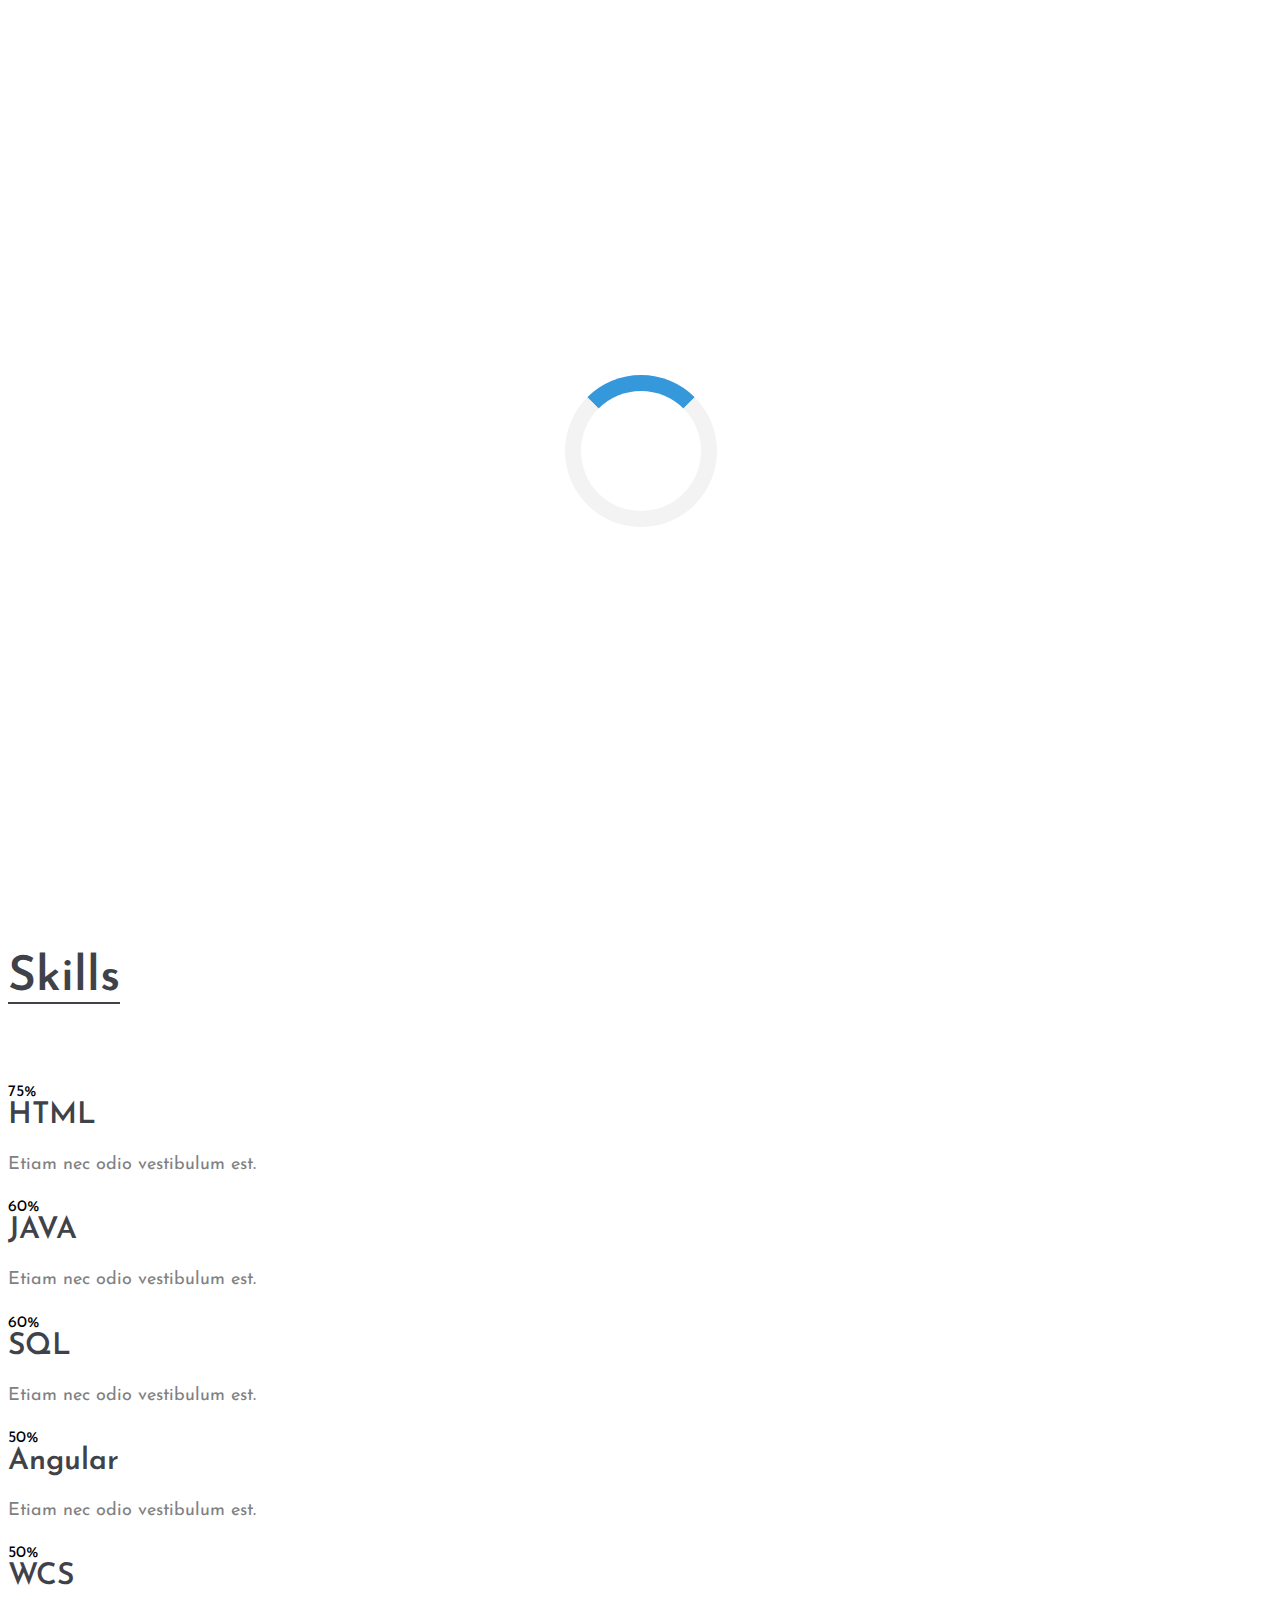
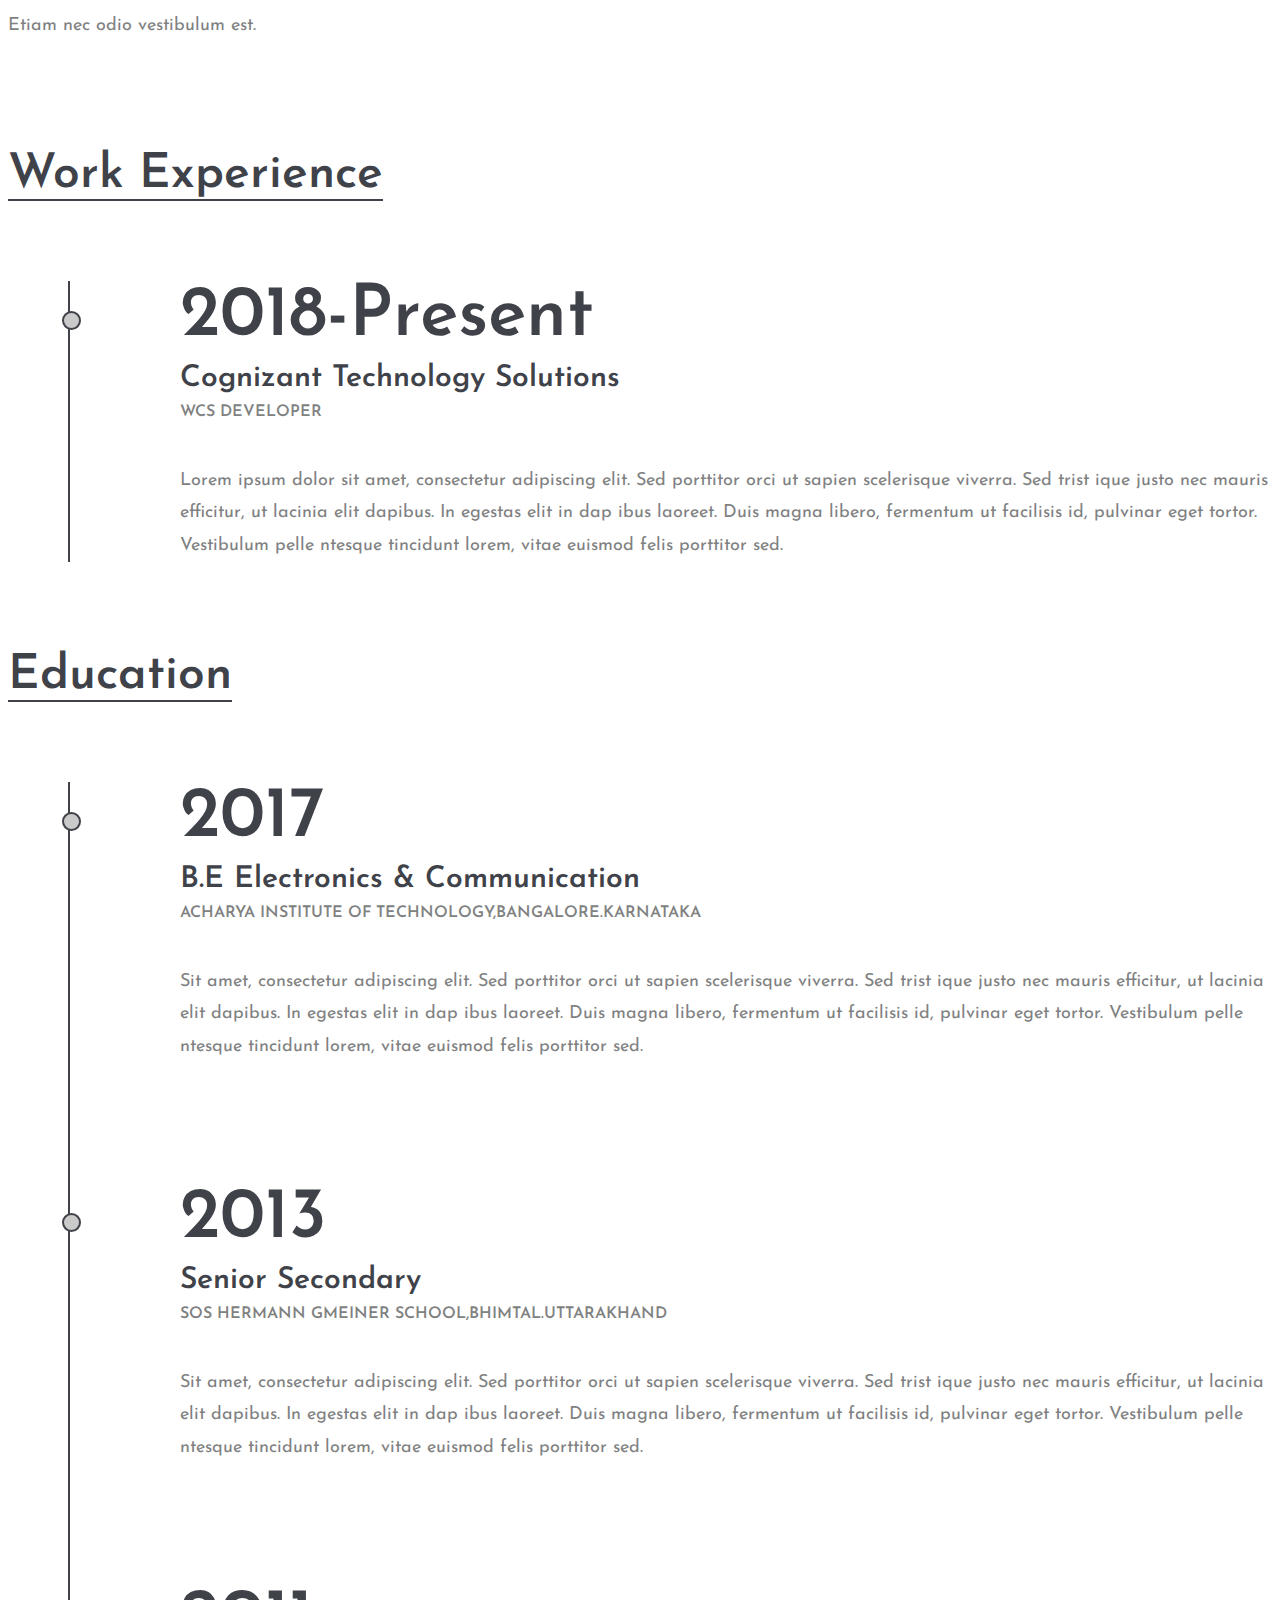
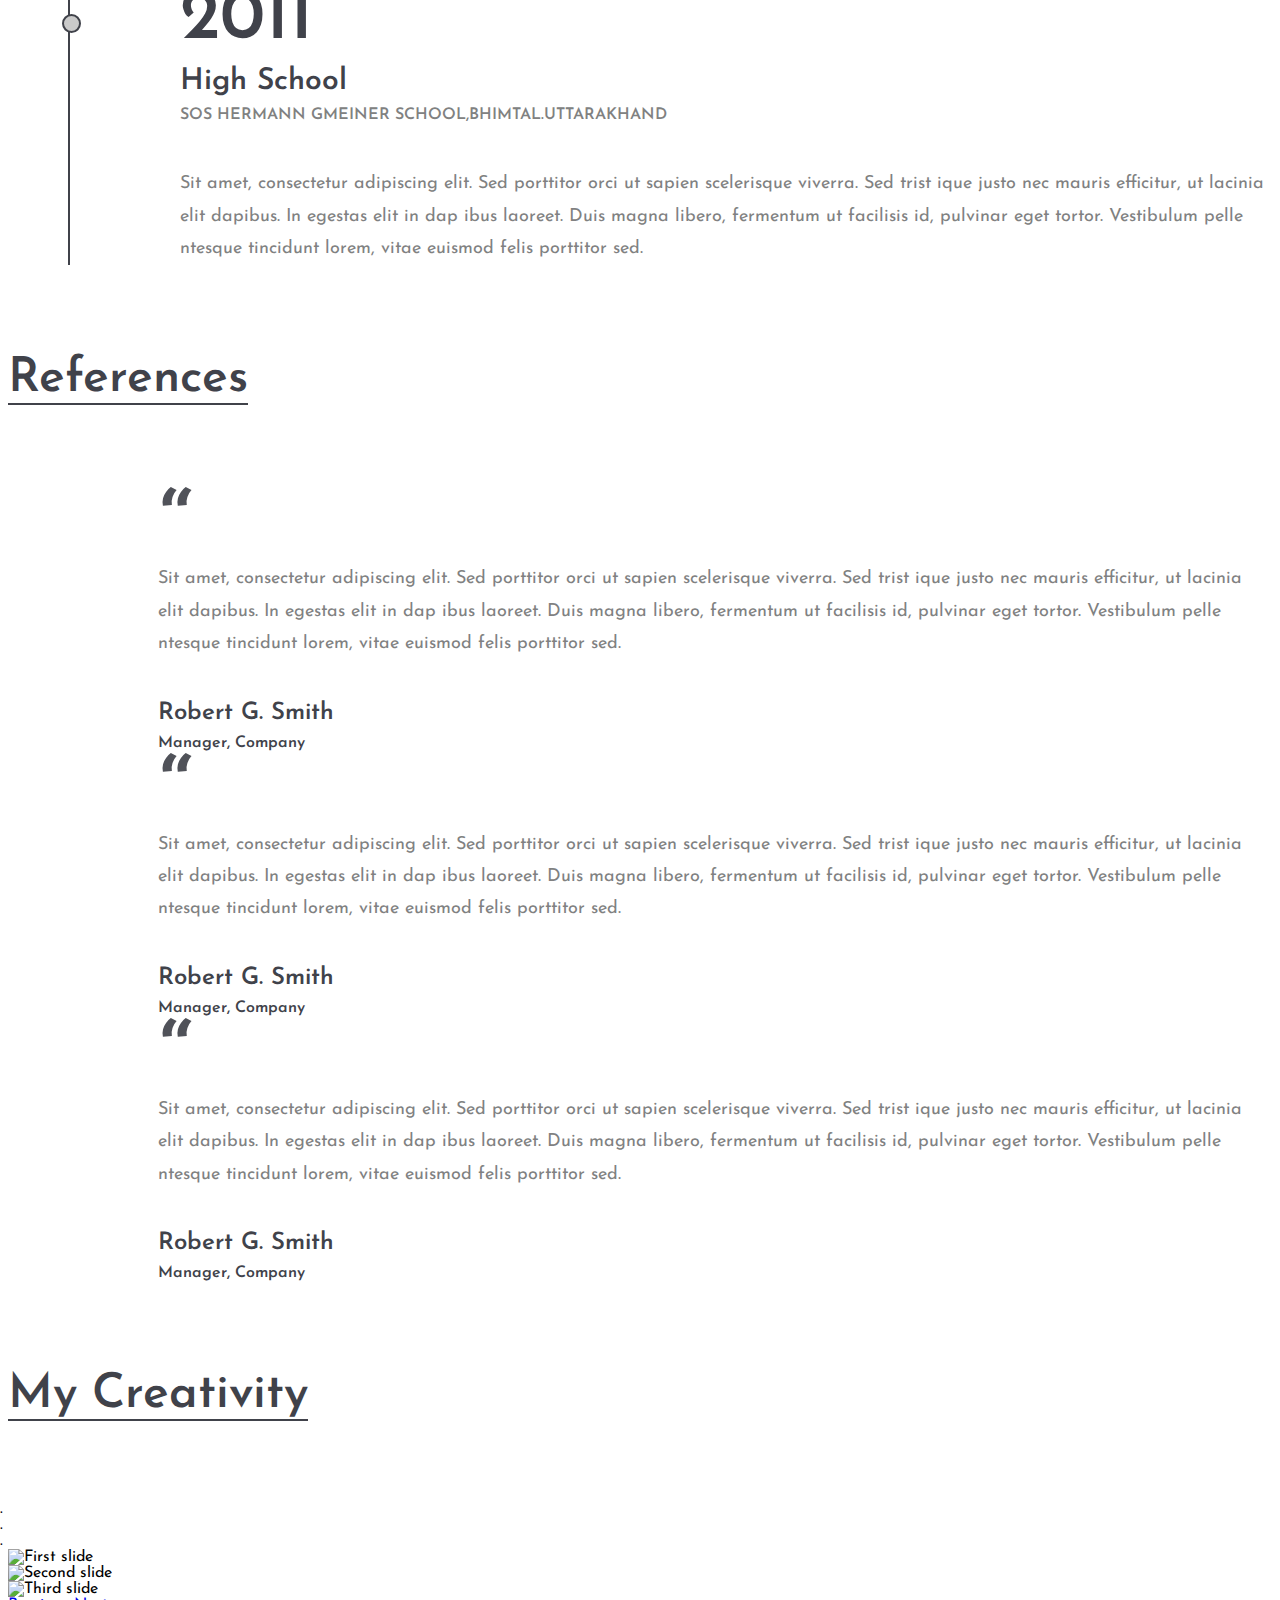
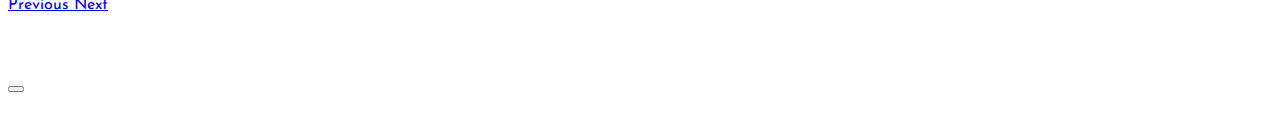
==== home2.html @ 0af69ba0 "first commit" ====
<!DOCTYPE html>
<html lang="en">
<head>
	<title>Resume</title>
	<meta charset="UTF-8">
	
	<!-- Favicon -->   
	<link href="favicon.ico" rel="shortcut icon"/>

	<!-- Google Fonts -->
	<link href="https://fonts.googleapis.com/css?family=Josefin+Sans:400,400i,600,600i,700" rel="stylesheet">

	<!-- Stylesheets -->
	<link rel="stylesheet" href="css/bootstrap.min.css"/>
	<link rel="stylesheet" href="css/font-awesome.min.css"/>
	<link rel="stylesheet" href="css/flaticon.css"/>
	<link rel="stylesheet" href="css/owl.carousel.css"/>
	<link rel="stylesheet" href="css/magnific-popup.css"/>
	<link rel="stylesheet" href="css/style.css"/>
		
	<script>
		$("nav").find("a").click(function(e) {
		e.preventDefault();
		var section = $(this).attr("href");
		$("html, body").animate({
			scrollTop: $(section).offset().top
		});
	});
	</script>
</head>

<body>

	<div id="preloder">
		<div class="loader"></div>
	</div>

		<header class="header-section">
			<div class="container-fluid">
				<div class="row">
					<div class="col-md-4">
						<nav class="navbar navbar-expand-md navbar-dark fixed-top bg-dark">						
								  <button class="navbar-toggler" type="button" data-toggle="collapse" data-target="#navbarCollapse" aria-controls="navbarCollapse" aria-expanded="false" aria-label="Toggle navigation">
									<span class="navbar-toggler-icon"></span>
								  </button>
								  <div class="collapse navbar-collapse" id="navbarCollapse">
									<ul class="navbar-nav mr-auto">
									  <li class="nav-item active">
										<a class="nav-link" href="#about">
											<img src="img/favicon.ico" alt="NJ">								
									</a>
									  </li>
									  <li class="nav-item">
										<a class="nav-link" href="#skills">Skills</a>
									  </li>
									  <li class="nav-item">
										<a class="nav-link" href="#experience">Work Experience</a>
									  </li>
									  <li class="nav-item">
										<a class="nav-link" href="#edu">Education</a>
									  </li>
									  <li class="nav-item">
										<a class="nav-link" href="#hob">Hobby</a>
									  </li>
									</ul>
									<div class="col-md-8 text-md-right header-buttons">
									  <h4><a href="resume/Naman_Resume.pdf" download="Resume target=_blank" ><i class="fa fa-cloud-download" aria-hidden="true"></i> Download CV</a></h4>
									</div>
								  </div>
								</nav>		
				     	</div>
				</div>
			</div>
		</header>
		<!-- Header section end -->

		<!-- Hero section start -->
		<section class="hero-section spad" id="about">
			<div class="container-fluid">
				<div class="row">
					<div class="col-xl-10 offset-xl-1">
						<div class="row">
							<div class="col-lg-6">
								<div class="hero-text">
									<h2>Naman Joshi</h2>
									<p>I’m a digital designer in love with photography, painting and discovering new worlds and cultures.</p>
								</div>
								<div class="hero-info">
									<h2><i class="fa fa-user-circle-o" aria-hidden="true"></i> General Info</h2>
									<ul>
										<li><span><i class="fa fa-birthday-cake" aria-hidden="true"></i></span>Oct 08,1995</li>
										<li><span><i class="fa fa-address-card-o" aria-hidden="true"></i></span>Dileep PG,Bangalore</li>
										<li><span><i class="fa fa-envelope-o" aria-hidden="true"></i></span>namyjoshi08@gmail.com</li>
										<li><span><i class="fa fa-phone" aria-hidden="true"></i> / <i class="fa fa-whatsapp" aria-hidden="true"></i></i></span>+91-7406571317</li>
									</ul>
								</div>
							</div>
							<div class="col-lg-6 text-md-center">
									<img src="img/hero-2.jpg" alt="	naman" class="rounded-circle mx-auto d-block landscape"  >
							</div>
						</div>
					</div>
				</div>
			</div>
		</section>
		<!-- Hero section end -->
		<section class="extra-section spad pb-0" id="skills">
			<div class="container-fluid">
				<div class="row">
					<div class="col-xl-8 offset-xl-2">
						<div class="section-title">
							<h2><i class="fa fa-cogs" aria-hidden="true"></i> Skills</h2>
						</div>
						<div class="row">
							<div class="col-lg-12 col-md-6 pt-10">
								<div class="progress">
									  <div class="progress-bar bg-danger progress-bar-striped progress-bar-animated" role="progressbar" aria-valuenow="75" aria-valuemin="0" aria-valuemax="100" style="width: 75%">75%</div>
									</div>
											<div class="prog-title">
												<h3>HTML</h3>
												<p>Etiam nec odio vestibulum est.</p>
											</div>			
										</div>
												</div>
								<div class="progress">
									  <div class="progress-bar bg-warning progress-bar-striped progress-bar-animated" role="progressbar" aria-valuenow="75" aria-valuemin="0" aria-valuemax="100" style="width: 60%">60%</div>
									</div>
											<div class="prog-title">
												<h3>JAVA</h3>
												<p>Etiam nec odio vestibulum est.</p>
												
											</div>	
								<div class="progress">
									  <div class="progress-bar progress-bar-striped progress-bar-animated" role="progressbar" aria-valuenow="75" aria-valuemin="0" aria-valuemax="100" style="width: 60%">60%</div>
									</div>
											<div class="prog-title">
												<h3>SQL</h3>
												<p>Etiam nec odio vestibulum est.</p>
											</div>
								<div class="progress">
									  <div class="progress-bar bg-success progress-bar-striped progress-bar-animated" role="progressbar" aria-valuenow="75" aria-valuemin="0" aria-valuemax="100" style="width: 50%">50%</div>
									</div>
											<div class="prog-title">
												<h3>Angular</h3>
												<p>Etiam nec odio vestibulum est.</p>
											</div>	
							<div class="progress">
									  <div class="progress-bar progress-bar-striped progress-bar-animated" role="progressbar" aria-valuenow="75" aria-valuemin="0" aria-valuemax="100" style="width: 50%">50%</div>
									</div>
											<div class="prog-title">
												<h3>WCS</h3>
												<p>Etiam nec odio vestibulum est.</p>
											</div>	
										</div>
									</div>
								</div>
					</div>
				</div>
			</div>
		</section>

		<!-- Resume section start -->
		<section class="resume-section spad" id="experience">
			<div class="container-fluid">
				<div class="row">
					<div class="col-xl-7 offset-xl-2">
						<div class="section-title">
							<h2><i class="fa fa-briefcase" aria-hidden="true"> </i> Work Experience</h2>
						</div>
						<ul class="resume-list">
							<li>
								<h2>2018-Present</h2>
								<h3>Cognizant Technology Solutions</h3>
								<h4>WCS Developer</h4>
								<p>Lorem ipsum dolor sit amet, consectetur adipiscing elit. Sed porttitor orci ut sapien scelerisque viverra. Sed trist ique justo nec mauris efficitur, ut lacinia elit dapibus. In egestas elit in dap ibus laoreet. Duis magna libero, fermentum ut facilisis id, pulvinar eget tortor. Vestibulum pelle ntesque tincidunt lorem, vitae euismod felis porttitor sed. </p>
							</li>
						</ul>
					</div>
				</div>
			</div>
		</section>
		<!-- Resume section end -->
		
		<section class="resume-section spad" id="edu">
			<div class="container-fluid">
				<div class="row">
					<div class="col-xl-7 offset-xl-2">
						<div class="section-title">
						
							<h2><i class="fa fa-graduation-cap" aria-hidden="true"> </i> Education</h2>
						</div>
						<ul class="resume-list">
							<li>
								<h2>2017</h2>
								<h3>B.E Electronics & Communication </h3>
								<h4>Acharya Institute of Technology,Bangalore.Karnataka</h4>
								<p>Sit amet, consectetur adipiscing elit. Sed porttitor orci ut sapien scelerisque viverra. Sed trist ique justo nec mauris efficitur, ut lacinia elit dapibus. In egestas elit in dap ibus laoreet. Duis magna libero, fermentum ut facilisis id, pulvinar eget tortor. Vestibulum pelle ntesque tincidunt lorem, vitae euismod felis porttitor sed. </p>
							</li>
							<li>
								<h2>2013</h2>
								<h3>Senior Secondary</h3>
								<h4>SOS Hermann Gmeiner School,Bhimtal.Uttarakhand</h4>
								<p>Sit amet, consectetur adipiscing elit. Sed porttitor orci ut sapien scelerisque viverra. Sed trist ique justo nec mauris efficitur, ut lacinia elit dapibus. In egestas elit in dap ibus laoreet. Duis magna libero, fermentum ut facilisis id, pulvinar eget tortor. Vestibulum pelle ntesque tincidunt lorem, vitae euismod felis porttitor sed. </p>
							</li>
							<li>
								<h2>2011</h2>
								<h3>High School</h3>
								<h4>SOS Hermann Gmeiner School,Bhimtal.Uttarakhand</h4>
								<p>Sit amet, consectetur adipiscing elit. Sed porttitor orci ut sapien scelerisque viverra. Sed trist ique justo nec mauris efficitur, ut lacinia elit dapibus. In egestas elit in dap ibus laoreet. Duis magna libero, fermentum ut facilisis id, pulvinar eget tortor. Vestibulum pelle ntesque tincidunt lorem, vitae euismod felis porttitor sed. </p>
							</li>
						</ul>
					</div>
				</div>
			</div>
		</section>
		<!-- Resume section end -->
	
	<!-- Review section start -->
		<section class="review-section spad pb-0">
			<div class="container-fluid">
				<div class="row">
					<div class="col-xl-7 offset-xl-2">
						<div class="section-title">
							<h2><i class="fa fa-users" aria-hidden="true"> </i> References</h2>
						</div>
						<div class="review-slider owl-carousel">
							<div class="single-review">
								<div class="qut">“</div>
								<p>Sit amet, consectetur adipiscing elit. Sed porttitor orci ut sapien scelerisque viverra. Sed trist ique justo nec mauris efficitur, ut lacinia elit dapibus. In egestas elit in dap ibus laoreet. Duis magna libero, fermentum ut facilisis id, pulvinar eget tortor. Vestibulum pelle ntesque tincidunt lorem, vitae euismod felis porttitor sed. </p>
								<h3>Robert G. Smith</h3>
								<h4>Manager, Company</h4>
							</div>
							<div class="single-review">
								<div class="qut">“</div>
								<p>Sit amet, consectetur adipiscing elit. Sed porttitor orci ut sapien scelerisque viverra. Sed trist ique justo nec mauris efficitur, ut lacinia elit dapibus. In egestas elit in dap ibus laoreet. Duis magna libero, fermentum ut facilisis id, pulvinar eget tortor. Vestibulum pelle ntesque tincidunt lorem, vitae euismod felis porttitor sed. </p>
								<h3>Robert G. Smith</h3>
								<h4>Manager, Company</h4>
							</div>
							<div class="single-review">
								<div class="qut">“</div>
								<p>Sit amet, consectetur adipiscing elit. Sed porttitor orci ut sapien scelerisque viverra. Sed trist ique justo nec mauris efficitur, ut lacinia elit dapibus. In egestas elit in dap ibus laoreet. Duis magna libero, fermentum ut facilisis id, pulvinar eget tortor. Vestibulum pelle ntesque tincidunt lorem, vitae euismod felis porttitor sed. </p>
								<h3>Robert G. Smith</h3>
								<h4>Manager, Company</h4>
							</div>
						</div>
					</div>
				</div>
			</div>
		</section>
		
		<section class="review-section spad pb-0" id="hob">
			<div class="container-fluid">
					<div class="col-xl-7 offset-xl-2">
						<div class="section-title">
							<h2><i class="fa fa-camera-retro" aria-hidden="true"></i> My Creativity</h2>
						<div class="shift">
						<!--Carousel Wrapper-->
						<div id="carousel-example-1z" class="carousel slide carousel-fade" data-ride="carousel">
						  <!--Indicators-->
						  <ol class="carousel-indicators">
							<li data-target="#carousel-example-1z" data-slide-to="0" class="active"></li>
							<li data-target="#carousel-example-1z" data-slide-to="1"></li>
							<li data-target="#carousel-example-1z" data-slide-to="2"></li>
						  </ol>
						  <!--/.Indicators-->
						  <!--Slides-->
						  <div class="carousel-inner" role="listbox">
							<!--First slide-->
							<div class="carousel-item active">
							  <img class="d-block w-100" src="https://scontent.cdninstagram.com/vp/bb5f4814442b3cc3f32ac1b3a2109091/5CD48349/t51.2885-15/sh0.08/e35/s640x640/33995786_160004111523011_1497458983613497344_n.jpg?_nc_ht=scontent.cdninstagram.com" alt="First slide">
							</div>
							<!--/First slide-->
							<!--Second slide-->
							<div class="carousel-item">
							  <img class="d-block w-100" src="https://scontent.cdninstagram.com/vp/6cf1d5f5374db5fafeb989bc53c27bec/5CC6512D/t51.2885-15/sh0.08/e35/s640x640/40517468_1813909731996158_8773725462681855906_n.jpg?_nc_ht=scontent.cdninstagram.com" alt="Second slide">
							</div>
							<!--/Second slide-->
							<!--Third slide-->
							<div class="carousel-item">
							  <img class="d-block w-100" src="https://scontent.cdninstagram.com/vp/3867849893f24dcfbc37b0fbf5090b9d/5CCE8FEA/t51.2885-15/sh0.08/e35/s640x640/44822353_2164734000476685_4766241339445222028_n.jpg?_nc_ht=scontent.cdninstagram.com" alt="Third slide">
							</div>
							<!--/Third slide-->
						  </div>
						  <!--/.Slides-->
						  <!--Controls-->
						  <a class="carousel-control-prev" href="#carousel-example-1z" role="button" data-slide="prev">
							<span class="carousel-control-prev-icon" aria-hidden="true"></span>
							<span class="sr-only">Previous</span>
						  </a>
						  <a class="carousel-control-next" href="#carousel-example-1z" role="button" data-slide="next">
							<span class="carousel-control-next-icon" aria-hidden="true"></span>
							<span class="sr-only">Next</span>
						  </a>
						  <!--/.Controls-->
						</div>
						<!--/.Carousel Wrapper-->
				</div>
				</div>
				</div>
			</div>
		</section>
		
		
		
		<br><br><br>
	

	<footer>
		<nav class="navbar navbar-expand-lg navbar-dark bg-dark">
			<div class="navbar-collapse collapse w-100 dual-collapse2 order-1 order-md-0">
				<ul class="navbar-nav ml-auto text-center">
					<li class="nav-item active">
							<a class="nav-link" href="https://www.linkedin.com/in/namanjoshi/" target="_blank"><i class="fa fa-linkedin fa-2x " style="color:#125688"></i></a>
					</li>
				</ul>
			</div>
			<div class="mx-auto my-2 order-0 order-md-1 position-relative">
				<button class="navbar-toggler" type="button" data-toggle="collapse" data-target=".dual-collapse2">
					<span class="navbar-toggler-icon"></span>
				</button>
			</div>
			<div class="navbar-collapse collapse w-100 dual-collapse2 order-2 order-md-2">
				<ul class="navbar-nav mr-auto text-center">
					   <li class="nav-item active">
								<a class="nav-link" href="https://www.instagram.com/its_namanjoshi/" target="_blank"><i class="fa fa-instagram fa-2x" style="color:#fb3958"></i></a>
						</li>
						 <li class="nav-item">
								<a class="nav-link" href="https://www.facebook.com/angelspridee" target="_blank"><i class="fa fa-facebook fa-2x" style="color:#3b5998"></i></a>
					   </li>
				</ul>
			</div>
		</nav>
	</footer>

		 <!--====== Javascripts & Jquery ======-->
	<script src="js/jquery-2.1.4.min.js"></script>
	<script src="js/bootstrap.min.js"></script>
	<script src="js/owl.carousel.min.js"></script>
	<script src="js/magnific-popup.min.js"></script>
	<script src="js/circle-progress.min.js"></script>
	<script src="js/main.js"></script>
</body>
</html>
---- css/style.css ----
/* =================================
------------------------------------
  Civic - CV Resume
  Version: 1.0
 ------------------------------------ 
 ====================================*/

/*----------------------------------------*/
/* Template default CSS
/*----------------------------------------*/
html,
body {
	height: 100%;
	font-family: 'Josefin Sans', sans-serif;
}

h1,
h2,
h3,
h4,
h5,
h6 {
	color: #40424a;
	margin: 0;
	font-weight: 600;
	font-family: 'Josefin Sans', sans-serif;
}

h2 {
	font-size: 48px;
}

h3 {
	font-size: 30px;
}

p {
	font-size: 18px;
	color: #808181;
	line-height: 1.8;
}

img {
	max-width: 100%;
}

input:focus,
select:focus,
button:focus,
textarea:focus {
	outline: none;
}

a:hover,
a:focus {
	text-decoration: none;
	outline: none;
}

ul,
ol {
	padding: 0;
	margin: 0;
}

/*---------------------
	Helper CSS
-----------------------*/
.spad {
	padding-top: 90px;
	
}

.section-title h2 {
	display: inline-block;
	position: relative;
	margin-bottom: 80px;
	padding-bottom: 2px;
	line-height: normal;
}

.section-title h2:after {
	position: absolute;
	content: '';
	width: 100%;
	height: 2px;
	left: 0;
	bottom: 0;
	background: #40424a;
}

.set-bg {
	background-repeat: no-repeat;
	background-size: cover;
}

/*------------------------
  Common Elements
--------------------------*/

/* Preloder */
#preloder {
	position: fixed;
	width: 100%;
	height: 100%;
	top: 0;
	left: 0;
	z-index: 999999;
	background: #fff;
}

.loader { 
  position: absolute;
  left: 50%;
  top: 50%;
  z-index: 1;
  width: 150px;
  height: 150px;
  margin: -75px 0 0 -75px;
  border: 16px solid #f3f3f3;
  border-radius: 50%;
  border-top: 16px solid #3498db;
  width: 120px;
  height: 120px;
  -webkit-animation: spin 2s linear infinite;
  animation: spin 2s linear infinite;
}

@-webkit-keyframes spin {
  0% { -webkit-transform: rotate(0deg); }
  100% { -webkit-transform: rotate(360deg); }
}

/* Site Buttons */
.site-btn {
	display: inline-block;
	text-transform: uppercase;
	font-size: 12px;
	min-width: 213px;
	min-height: 20px;
	text-align: center;
	padding: 20px 10px 15px;
	position: relative;
	background-color: #fff;
	margin-right: 10px;
	border: 2px solid #40424a;
	color: #40424a;
	font-weight: 700;
	
}

.site-btn:hover {
	color: #40424a;
}

.circle-progress {
	text-align: center;
	padding-top: 30px;
	display: inline-block;
}

.circle-progress .prog-circle {
	margin-bottom: -155px;
}

.circle-progress canvas {
	-webkit-transform: rotate(90deg);
	-ms-transform: rotate(90deg);
	transform: rotate(90deg);
}

.circle-progress .progress-info {
	background: #f2f7f8;
	width: 127px;
	height: 127px;
	border-radius: 150px;
	margin: 0 auto;
	padding-top: 45px;
}

.circle-progress .progress-info h2 {
	font-size: 36px;
	color: #40424a !important;
}

.circle-progress .prog-title {
	text-align: center;
	margin-top: 70px;
}

.circle-progress .prog-title h3 {
	font-size: 16px;
	text-transform: uppercase;
}

.circle-progress .prog-title p {
	font-size: 15px;
	color: #808181 !important;
}

/* Image Popup */
.img-popup-warp .mfp-content,
.img-popup-warp.mfp-ready.mfp-removing .mfp-content {
	opacity: 0;
	-webkit-transform: scale(0.8);
	-ms-transform: scale(0.8);
	transform: scale(0.8);
	-webkit-transition: all 0.4s;
	-o-transition: all 0.4s;
	transition: all 0.4s;
}

.img-popup-warp.mfp-ready .mfp-content {
	opacity: 1;
	-webkit-transform: scale(1);
	-ms-transform: scale(1);
	transform: scale(1);
}

/* Fact box */
.fact-box {
	height: 375px;
	display: table;
	width: 100%;
	background: #40424a;
}

.fact-box.trans {
	background-color: transparent;
}

.fact-box .fact-content {
	display: table-cell;
	vertical-align: middle;
	text-align: center;
}

.fact-box .fact-content img {
	width: 60px;
	margin-bottom: 30px;
}

.fact-box .fact-content h2 {
	font-size: 36px;
	color: #fff;
}

.fact-box .fact-content p {
	color: #fff;
	margin-bottom: 0;
}

/* Porgess bar */
.single-progress-item {
	margin-bottom: 35px;
	position: relative;
}

.single-progress-item p {
	color: #40424a;
	margin-bottom: 0;
	font-weight: 600;
}

.progress-bar-style {
	display: block;
	height: 2px;
	position: relative;
	width: 100%;
	margin-bottom: 10px;
}

.bar-inner {
	position: absolute;
	height: 100%;
	left: 0;
	top: 0;
	background: #40424a;
}

.bar-inner span {
	position: absolute;
	right: 0;
	bottom: -30px;
	color: #40424a;
	font-weight: 600;
}

/* Progress dots */
.language-progress {
	max-width: 280px;
	list-style: none;
}

.language-progress li {
	font-size: 24px;
	position: relative;
	padding-right: 150px;
	margin-bottom: 30px;
}

.language-progress .lan-prog {
	position: absolute;
	right: 0;
	top: 0;
}

.language-progress .lan-prog span {
	width: 12px;
	height: 12px;
	display: inline-block;
	margin-right: 18px;
	border-radius: 12px;
	background: #40424a;
}

.language-progress .lan-prog span.fade-ele {
	background: #cacaca;
}

/* Icon Box */
.icon-box {
	text-align: center;
	display: inline-block;
	margin-right: 60px;
}

.icon-box:last-child {
	margin-right: 0;
}

.icon-box i {
	font-size: 60px;
}

.icon-box p {
	color: #40424a;
}

.social-links a {
	-webkit-transition: all 0.3s;
	-o-transition: all 0.3s;
	transition: all 0.3s;
}

/*---------------------
	Header section
-----------------------*/
.header-section {
	padding: 50px 40px;
	background: #f2f7f8;
}

.site-logo h2 {
	font-size: 36px;
}

.site-logo h2 a {
	color: #40424a;
}

.site-logo p {
	font-size: 14px;
	line-height: normal;
}

.header-buttons a {
	margin-top: 0px;
}

/*---------------------
	Hero section
-----------------------*/
.hero-section {
	background: #f2f7f8;
}

.hero-text {
	margin-bottom: 80px;
}

.hero-text h2 {
	font-size: 170px;
	line-height: normal;
	margin-bottom: 20px;
}

.hero-text p {
	font-size: 33px;
	line-height: 1.3;
}

.hero-image {
	padding-top: 70px;
	
}

.hero-info h2 {
	margin-bottom: 30px;
}

.hero-info ul {
	list-style: none;
}

.hero-info ul li {
	font-size: 24px;
	color: #808181;
	margin-bottom: 15px;
}

.hero-info ul li span {
	color: #40424a;
	display: inline-block;
	min-width: 220px;
}

.hero-info ul li:last-child {
	margin-bottom: 0;
}

/*---------------------
	Social section
-----------------------*/
.social-section {
	background: #f9f9f9;
	padding: 80px 0;
}

.social-section .social-links {
	display: inline-block;
	background: #f9f9f9;
	position: relative;
	z-index: 5;
}

.social-section .social-links a {
	color: #484848;
	font-size: 36px;
	margin-right: 40px;
}

.social-section .social-link-warp {
	position: relative;
}


.landscape {
	height: 450px;
    width: 450px;
}
	
.shift{
	padding-left:inherit;
	max-width:450rem;

	}


.social-section .social-link-warp h2 {
	display: inline-block;
	float: right;
	font-weight: 400;
	padding-left: 30px;
	background: #f9f9f9;
	position: relative;
	z-index: 5;
}

.social-section .social-link-warp:after {
	position: absolute;
	content: '';
	width: 50%;
	height: 2px;
	left: 23%;
	top: 50%;
	margin-top: 1px;
	background: #cbcbcb;
}

/*---------------------
	Resume section
----------------------*/
.resume-section.with-bg {
	background-image: url(../img/resume-bg.jpg);
	background-repeat: no-repeat;
	background-size: cover;
}

.resume-list {
	list-style: none;
	margin-left: 60px;
	padding-left: 110px;
	border-left: 2px solid #40424a;
}

.resume-list li {
	margin-bottom: 120px;
	position: relative;
}

.resume-list li:last-child {
	margin-bottom: 0;
}

.resume-list li:after {
	position: absolute;
	content: '';
	width: 15px;
	height: 15px;
	border: 2px solid #40424a;
	border-radius: 50px;
	background: #cacaca;
	top: 30px;
	left: -118px;
}

.resume-list h2 {
	font-size: 72px;
	margin-bottom: 10px;
}

.resume-list h4 {
	font-size: 16px;
	text-transform: uppercase;
	color: #808181;
	margin-top: 10px;
	margin-bottom: 45px;
}

.resume-list p {
	margin-bottom: 0;
}

/*---------------------
	Review section
-----------------------*/
.review-slider {
	padding-left: 150px;
}

.review-slider .owl-dots {
	position: absolute;
	left: 50px;
	top: 70px;
}

.review-slider .owl-dots .owl-dot {
	width: 12px;
	height: 12px;
	border: 2px solid #40424a;
	border-radius: 50px;
	background: #cacaca;
	margin-bottom: 15px;
}

.review-slider .owl-dots .owl-dot.active {
	background: #40424a;
}

.single-review .qut {
	font-size: 120px;
	line-height: 0;
	color: #505259;
	margin-top: 60px;
}

.single-review p {
	margin-bottom: 40px;
}

.single-review h3 {
	font-size: 24px;
	margin-bottom: 10px;
}

.single-review h4 {
	font-size: 16px;
}

/*---------------------
	Portfolio section
----------------------*/
.portfolio-warp {
	padding: 0 60px;
}

.portfolio-item h2 {
	font-size: 24px;
	margin-bottom: 5px;
}

.portfolio-item p {
	font-size: 14px;
	margin-bottom: 0;
}

.portfolio-item .port-pic {
	margin-bottom: 30px;
	display: block;
	height: 480px;
	background: #333;
	background-position: center center;
	background-size: cover;
	overflow: hidden;
	position: relative;
}

.portfolio-item .port-pic:after {
	position: absolute;
	content: '';
	left: 0;
	bottom: 0;
	width: 100%;
	height: 0;
	background: #000;
	opacity: 0;
	z-index: 2;
	-webkit-transition: all 0.4s cubic-bezier(0.55, 0.09, 0.68, 0.53) 0s;
	-o-transition: all 0.4s cubic-bezier(0.55, 0.09, 0.68, 0.53) 0s;
	transition: all 0.4s cubic-bezier(0.55, 0.09, 0.68, 0.53) 0s;
}

.portfolio-item:hover .port-pic:after {
	opacity: 0.8;
	height: 100%;
	top: 0;
}

/*---------------------
	Contact section
-----------------------*/
.contact-form {
	display: block;
	width: 100%;
}

.contact-form input {
	background-color: transparent;
	padding-left: 25px;
	height: 60px;
	width: 100%;
	border: none;
	border-bottom: 2px solid #cacaca;
	margin-bottom: 30px;
	font-size: 13px;
}

.contact-form textarea {
	padding-left: 25px;
	height: 200px;
	width: 100%;
	border: none;
	border-bottom: 2px solid #cacaca;
	margin-bottom: 30px;
	font-size: 13px;
	background-color: transparent;
}

.contact-form ::-webkit-input-placeholder {
	font-style: italic;
}

.contact-form :-ms-input-placeholder {
	font-style: italic;
}

.contact-form ::-ms-input-placeholder {
	font-style: italic;
}

.contact-form ::placeholder {
	font-style: italic;
}


/*---------------------
	Home 2 Style
-----------------------*/
.home-two-style {
	background-image: url(../img/home-2-bg.png);
	background-repeat: no-repeat;
	background-size: cover;
	background-position: top center;
	background-color: #009fff;
}

.home-two-style .header-section,
.home-two-style .hero-section,
.home-two-style .social-section,
.home-two-style .review-slider .owl-dots .owl-dot,
.home-two-style .site-btn,
.home-two-style .fact-box,
.home-two-style .social-links,
.home-two-style .social-section .social-link-warp h2 {
	background-color: transparent;
}

.home-two-style h1,
.home-two-style h2,
.home-two-style h3,
.home-two-style h4,
.home-two-style h5,
.home-two-style h6,
.home-two-style p,
.home-two-style .site-logo h2 a,
.home-two-style .site-logo p,
.home-two-style .hero-info ul li,
.home-two-style .hero-info ul li span,
.home-two-style .single-review .qut,
.home-two-style .site-btn,
.home-two-style .social-section .social-links a,
.home-two-style .contact-form input,
.home-two-style .contact-form textarea,
.home-two-style .circle-progress .prog-title p,
.home-two-style .circle-progress .prog-title h3,
.home-two-style .circle-progress .progress-info h2 {
	color: #fff !important;
}

.home-two-style .section-title h2:after,
.home-two-style .review-slider .owl-dots .owl-dot.active {
	background: #fff;
}

.home-two-style .resume-list,
.home-two-style .resume-list li:after,
.home-two-style .review-slider .owl-dots .owl-dot,
.home-two-style .site-btn,
.home-two-style .contact-form input,
.home-two-style .contact-form textarea {
	border-color: #fff;
}

.home-two-style .hero-image {
	padding-left: 0px;
	padding-top: 200px;
}

.home-two-style .hero-image img {
	-webkit-box-shadow: 6px 20px 50px rgba(0, 0, 0, 0.5294117647);
	        box-shadow: 6px 20px 50px rgba(0, 0, 0, 0.5294117647);
}

.home-two-style .resume-list li:after {
	background: #009fff;
}

.home-two-style .circle-progress .progress-info {
	background: #50bcfd;
}

.home-two-style .fact-box {
	border: 2px solid #fff;
}

.home-two-style .fact-box.trans {
	border: none;
}

.home-two-style .footer-section {
	background: #3a4db4;
}

.home-two-style .contact-form ::-webkit-input-placeholder {
	color: #fff;
}

.home-two-style .contact-form :-ms-input-placeholder {
	color: #fff;
}

.home-two-style .contact-form ::-ms-input-placeholder {
	color: #fff;
}

.home-two-style .contact-form ::placeholder {
	color: #fff;
}

/*---------------------
	Home 3 Style
-----------------------*/
.home-three-style .main-left-area,
.home-four-style .main-left-area {
	background: #f2f7f8;
	padding-top: 200px;
	padding-right: 80px;
	padding-left: 80px;
}

.home-three-style .main-left-area .section-title h2,
.home-four-style .main-left-area .section-title h2 {
	margin-bottom: 130px;
}

.home-three-style .main-right-area,
.home-four-style .main-right-area {
	padding-top: 200px;
	padding-left: 110px;
}

.home-three-style .resume-list li,
.home-four-style .resume-list li {
	padding-left: 0;
}

.home-three-style .resume-list li:after,
.home-four-style .resume-list li:after {
	display: none;
}

.home-three-style .resume-list,
.home-four-style .resume-list {
	border-left: none;
	padding-left: 0;
	margin-left: 0;
}

.home-three-style .header-section,
.home-four-style .header-section {
	padding: 50px 80px;
	background: transparent;
	position: absolute;
	width: 100%;
	z-index: 1;
}

.home-three-style .hero-image,
.home-four-style .hero-image {
	margin-bottom: 100px;
}

.home-three-style .hero-text h2,
.home-four-style .hero-text h2 {
	font-size: 72px;
	margin-bottom: 40px;
}

.home-three-style .review-slider,
.home-four-style .review-slider {
	padding-left: 0;
}

.home-three-style .review-slider .owl-dots,
.home-four-style .review-slider .owl-dots {
	position: relative;
	left: 0;
	top: 0;
	padding-top: 50px;
}

.home-three-style .review-slider .owl-dots .owl-dot,
.home-four-style .review-slider .owl-dots .owl-dot {
	display: inline-block;
	margin-right: 15px;
	background: #cacaca;
	border: none;
}

.home-three-style .review-slider .owl-dots .owl-dot.active,
.home-four-style .review-slider .owl-dots .owl-dot.active {
	background: #40424a;
}

.home-three-style .skills,
.home-four-style .skills {
	max-width: 555px;
}

.home-three-style .fact-box.trans,
.home-four-style .fact-box.trans {
	margin-bottom: 80px;
}

.home-three-style .social-links,
.home-four-style .social-links {
	text-align: center;
	padding-bottom: 70px;
	padding-top: 120px;
}

.home-three-style .social-links a,
.home-four-style .social-links a {
	font-size: 30px;
	margin-right: 40px;
	color: #b9b9b9;
}

.home-three-style .social-links a:hover,
.home-four-style .social-links a:hover {
	color: #484848;
}

/*---------------------
	Home 4 Style
-----------------------*/
.home-four-style .site-logo h2 a,
.home-four-style .site-logo p {
	color: #fff;
}

.home-four-style .main-left-area {
	position: relative;
	/* Permalink - use to edit and share this gradient: http://colorzilla.com/gradient-editor/#481340+0,ff0f3c+100,ff0f3c+100 */
	background: #481340;
	/* Old browsers */
	/* FF3.6-15 */
	background: -webkit-linear-gradient(top, #481340 0%, #ff0f3c 100%, #ff0f3c 100%);
	/* Chrome10-25,Safari5.1-6 */
	background: -webkit-gradient(linear, left top, left bottom, from(#481340), color-stop(100%, #ff0f3c), to(#ff0f3c));
	background: -o-linear-gradient(top, #481340 0%, #ff0f3c 100%, #ff0f3c 100%);
	background: linear-gradient(to bottom, #481340 0%, #ff0f3c 100%, #ff0f3c 100%);
	/* W3C, IE10+, FF16+, Chrome26+, Opera12+, Safari7+ */
	filter: progid:DXImageTransform.Microsoft.gradient( startColorstr='#481340', endColorstr='#ff0f3c', GradientType=0);
	/* IE6-9 */
}

.home-four-style .main-left-area:after {
	position: absolute;
	content: "";
	width: 100%;
	height: 800px;
	top: 0;
	left: 0;
	background-image: url("../img/home-4-bg.png");
	background-repeat: no-repeat;
	background-size: cover;
}

.home-four-style .main-left-area h1,
.home-four-style .main-left-area h2,
.home-four-style .main-left-area h3,
.home-four-style .main-left-area h4,
.home-four-style .main-left-area h5,
.home-four-style .main-left-area h6,
.home-four-style .main-left-area p,
.home-four-style .main-left-area .hero-info ul li,
.home-four-style .main-left-area .hero-info ul li span,
.home-four-style .main-left-area .site-btn,
.home-four-style .main-left-area .social-section,
.home-four-style .main-left-area .social-links a,
.home-four-style .main-left-area .contact-form input,
.home-four-style .main-left-area .contact-form textarea,
.home-four-style .main-left-area .circle-progress .prog-title p,
.home-four-style .main-left-area .circle-progress .prog-title h3,
.home-four-style .main-left-area .circle-progress .progress-info h2,
.home-four-style .main-left-area .language-progress li {
	color: #fff !important;
}

.home-four-style .main-left-area .circle-progress .progress-info {
	background: rgba(255, 255, 255, 0.29);
}

.home-four-style .main-left-area .section-title h2:after,
.home-four-style .main-left-area .language-progress .lan-prog span {
	background: #fff;
}

.home-four-style .main-left-area .language-progress .lan-prog span.fade-ele {
	background: rgba(255, 255, 255, 0.29);
}

.home-four-style .main-left-area .fact-box {
	background-color: transparent;
	border: 2px solid #fff;
}

.home-four-style .main-left-area .fact-box.trans {
	border: none;
}

.home-four-style .main-left-area .intro-section {
	position: relative;
	z-index: 2;
}

.home-four-style .main-right-area .section-title h2:after,
.home-four-style .main-right-area .review-slider .owl-dots .owl-dot.active {
	background: #ff0f3c;
}

.home-four-style .main-right-area .resume-list h2,
.home-four-style .main-right-area .single-review .qut {
	color: #ff0f3c;
}

/*---------------------
	Home 5 Style
-----------------------*/
.home-five-style .header-section {
	padding: 50px 80px;
	background: transparent;
	position: absolute;
	width: 100%;
	z-index: 1;
}

.home-five-style .hero-section {
	padding-top: 70px;
}

.home-five-style .hero-section img {
	margin-bottom: 60px;
}

.home-five-style .hero-text h2 {
	font-size: 72px;
	margin-bottom: 40px;
}

.home-five-style .social-links {
	padding-top: 0px;
	text-align: center;
	padding-bottom: 70px;
}

.home-five-style .social-links a {
	font-size: 30px;
	margin-right: 40px;
	text-align: center;
	color: #b9b9b9;
}
 .social-links i {
	padding-top:2px;
	padding-left:15px;
}
.home-five-style .social-links a:hover {
	color: #484848;
}

.home-five-style .resume-list li {
	padding-left:0;
	
}

.home-five-style .resume-list li:after {
	display: none;
}

.home-five-style .resume-list {
	border-left: none;
	padding-left: 0;
	margin-left: 0;
}

.home-five-style .review-slider {
	padding-left: 0;
}

.home-five-style .review-slider .owl-dots {
	position: relative;
	left: 0;
	top: 0;
	padding-top: 50px;
}

.home-five-style .review-slider .owl-dots .owl-dot {
	display: inline-block;
	margin-right: 15px;
	background: #cacaca;
	border: none;
}

.home-five-style .review-slider .owl-dots .owl-dot.active {
	background: #40424a;
}

.home-five-style .circle-progress {
	padding-top: 0;
}

/*---------------------
	Home 6 Style
-----------------------*/
.home-six-style .site-logo h2 a,
.home-six-style .site-logo p,
.home-six-style .hero-text h2,
.home-six-style .hero-text p,
.home-six-style .social-links a {
	color: #fff;
}

.home-six-style .resume-list h2,
.home-six-style .icon-box i,
.home-six-style .single-review .qut {
	color: #009fff;
}

.home-six-style .section-title h2:after,
.home-six-style .fact-box,
.home-six-style .review-slider .owl-dots .owl-dot.active,
.home-six-style .language-progress .lan-prog span {
	background: #009fff;
}

.home-six-style .language-progress .lan-prog span.fade-ele {
	background: #cacaca;
}

.home-six-style .header-section {
	padding: 50px 80px;
	background: transparent;
	position: absolute;
	width: 100%;
	z-index: 1;
}

.home-six-style .hero-section {
	background: #009fff;
	padding-top: 70px;
}

.home-six-style .hero-section img {
	margin-bottom: 60px;
}

.home-six-style .hero-text h2 {
	font-size: 72px;
	margin-bottom: 40px;
}

.home-six-style .social-links {
	padding-top: 0px;
	text-align: center;
	padding-bottom: 70px;
}

.home-six-style .social-links a {
	font-size: 30px;
	margin-right: 40px;
	color: #b9b9b9;
}

.home-six-style .social-links a:hover {
	color: #484848;
}

.home-six-style .resume-list li {
	padding-left: 0;
}

.home-six-style .resume-list li:after {
	display: none;
}

.home-six-style .resume-list {
	border-left: none;
	padding-left: 0;
	margin-left: 0;
}

.home-six-style .review-slider {
	padding-left: 0;
}

.home-six-style .review-slider .owl-dots {
	position: relative;
	left: 0;
	top: 0;
	padding-top: 50px;
}

.home-six-style .review-slider .owl-dots .owl-dot {
	display: inline-block;
	margin-right: 15px;
	background: #cacaca;
	border: none;
}

.home-six-style .circle-progress {
	padding-top: 0;
}

.info-section {
	background: #40424a;
	padding: 60px 0;
}

.info-section .hero-info ul li {
	color: #fff;
}

.info-section .hero-info ul li span {
	color: #fff;
}


/* ===========================
  Responsive
==============================*/
@media only screen and (max-width: 1730px) {
	.home-two-style .social-section .social-link-warp:after {
		display: none;
	}
}

@media only screen and (max-width: 1600px) {
	.hero-text h2 {
		font-size: 120px;
	}
}

@media only screen and (max-width: 1450px) {
	.home-five-style .header-section {
		position: relative;
		background: #f2f7f8;
	}
	.home-six-style .header-section {
		position: relative;
		background: #009fff;
	}
}

@media only screen and (max-width: 1366px) and (min-width: 1200px) {
	.home-five-style .header-section {
		position: relative;
		background: #f2f7f8;
	}
	.container-warp {
		min-width: 80%;
		margin-left: 10%;
	}
	.hero-info ul li span {
		min-width: 180px;
	}
	.portfolio-item .port-pic {
		height: 310px;
	}
	.home-three-style .header-section {
		padding: 50px 30px;
	}
	.home-three-style .main-left-area {
		padding-right: 30px;
		padding-left: 30px;
	}
	.home-three-style .main-right-area {
		padding-left: 100px;
	}
}

/* Medium screen : 992px. */
@media only screen and (min-width: 992px) and (max-width: 1199px) {
	.portfolio-warp {
		padding: 0;
	}
	.home-three-style .header-section {
		padding: 50px 15px;
	}
	.home-three-style .main-left-area {
		padding-right: 15px;
		padding-left: 15px;
	}
	.home-three-style .main-right-area {
		padding-left: 50px;
	}
	.home-three-style .main-right-area {
		padding-left: 100px;
	}
	.portfolio-item .port-pic {
		height: 310px;
	}
	.portfolio-item {
		margin-bottom: 30px;
	}
}

/* Tablet :768px. */
@media only screen and (min-width: 768px) and (max-width: 991px) {
	.portfolio-warp {
		padding: 0;
	}
	.hidden-md {
		display: none !important;
	}
	.icon-box {
		margin-right: 30px;
	}
	.social-section .social-links {
		display: block;
		text-align: center;
	}
	.social-link-warp:after {
		display: none;
	}
	.portfolio-item {
		margin-bottom: 30px;
	}
	.home-three-style .header-section {
		position: relative;
		background: #f2f7f8;
	}
	.home-three-style .main-left-area {
		padding-top: 0;
	}
	.home-three-style .main-left-area,
	.home-three-style .header-section,
	.home-three-style .main-right-area,
	.home-four-style .main-left-area,
	.home-four-style .header-section,
	.home-four-style .main-right-area {
		padding-right: 30px;
		padding-left: 30px;
	}
	.home-five-style .header-section,
	.home-six-style .header-section {
		padding: 50px 0;
	}
	.info-section .hero-info ul li span {
		color: #9c9b9b;
	}
	.hero-info ul li {
		margin-bottom: 30px;
	}
	.hero-info ul li span {
		display: block;
	}
}

/* Large Mobile :480px. */
@media only screen and (max-width: 767px) {
	.icon-box {
		margin-right: 30px;
		text-align: left;
	}
	.hero-text h2 {
		font-size: 80px;
	}
	.portfolio-warp {
		padding: 0;
	}
	.hidden-md {
		display: none !important;
	}
	.resume-list {
		margin-left: 0;
		padding-left: 0;
		border-left: none;
	}
	.review-slider {
		padding-left: 0;
	}
	.review-slider .owl-dots {
		position: relative;
		left: 0;
		top: 70px;
	}
	.review-slider .owl-dots .owl-dot {
		display: inline-block;
		margin-right: 15px;
	}
	.portfolio-item {
		margin-bottom: 30px;
	}
	.fact-box {
		margin-bottom: 30px;
	}
	.header-section {
		padding: 50px 0;
	}
	.social-section .social-links {
		display: block;
		text-align: center;
		
	}
	.home-three-style .header-section {
		position: relative;
		background: #f2f7f8;
	}
	.home-three-style .main-left-area {
		padding-top: 0;
	}
	.home-three-style .main-left-area,
	.home-three-style .header-section,
	.home-three-style .main-right-area,
	.home-four-style .main-left-area,
	.home-four-style .header-section,
	.home-four-style .main-right-area {
		padding-right: 30px;
		padding-left: 30px;
	}
	.home-five-style .header-section,
	.home-six-style .header-section {
		padding: 50px 0;
	}
	.info-section .hero-info ul li span {
		color: #9c9b9b;
	}
}

/* small Mobile :320px. */
@media only screen and (max-width: 479px) {
	.hero-text h2 {
		font-size: 50px;
	}
	.hero-info ul li {
		font-size: 18px;
	}
	.hero-info ul li span {
		display: block;
	}
	.social-section .social-links a {
		margin-right: 30px;
	}
	.resume-list h2 {
		font-size: 50px;
	}
	.portfolio-item {
		margin-bottom: 30px;
	}
	.home-three-style .main-left-area,
	.home-three-style .header-section,
	.home-three-style .main-right-area,
	.home-four-style .main-left-area,
	.home-four-style .header-section,
	.home-four-style .main-right-area {
		padding-right: 15px;
		padding-left: 15px;
	}
	.home-four-style .main-left-area {
		padding-top: 250px;
	}
	
	.img1{
		max-width:fit-content;
	}
	
}
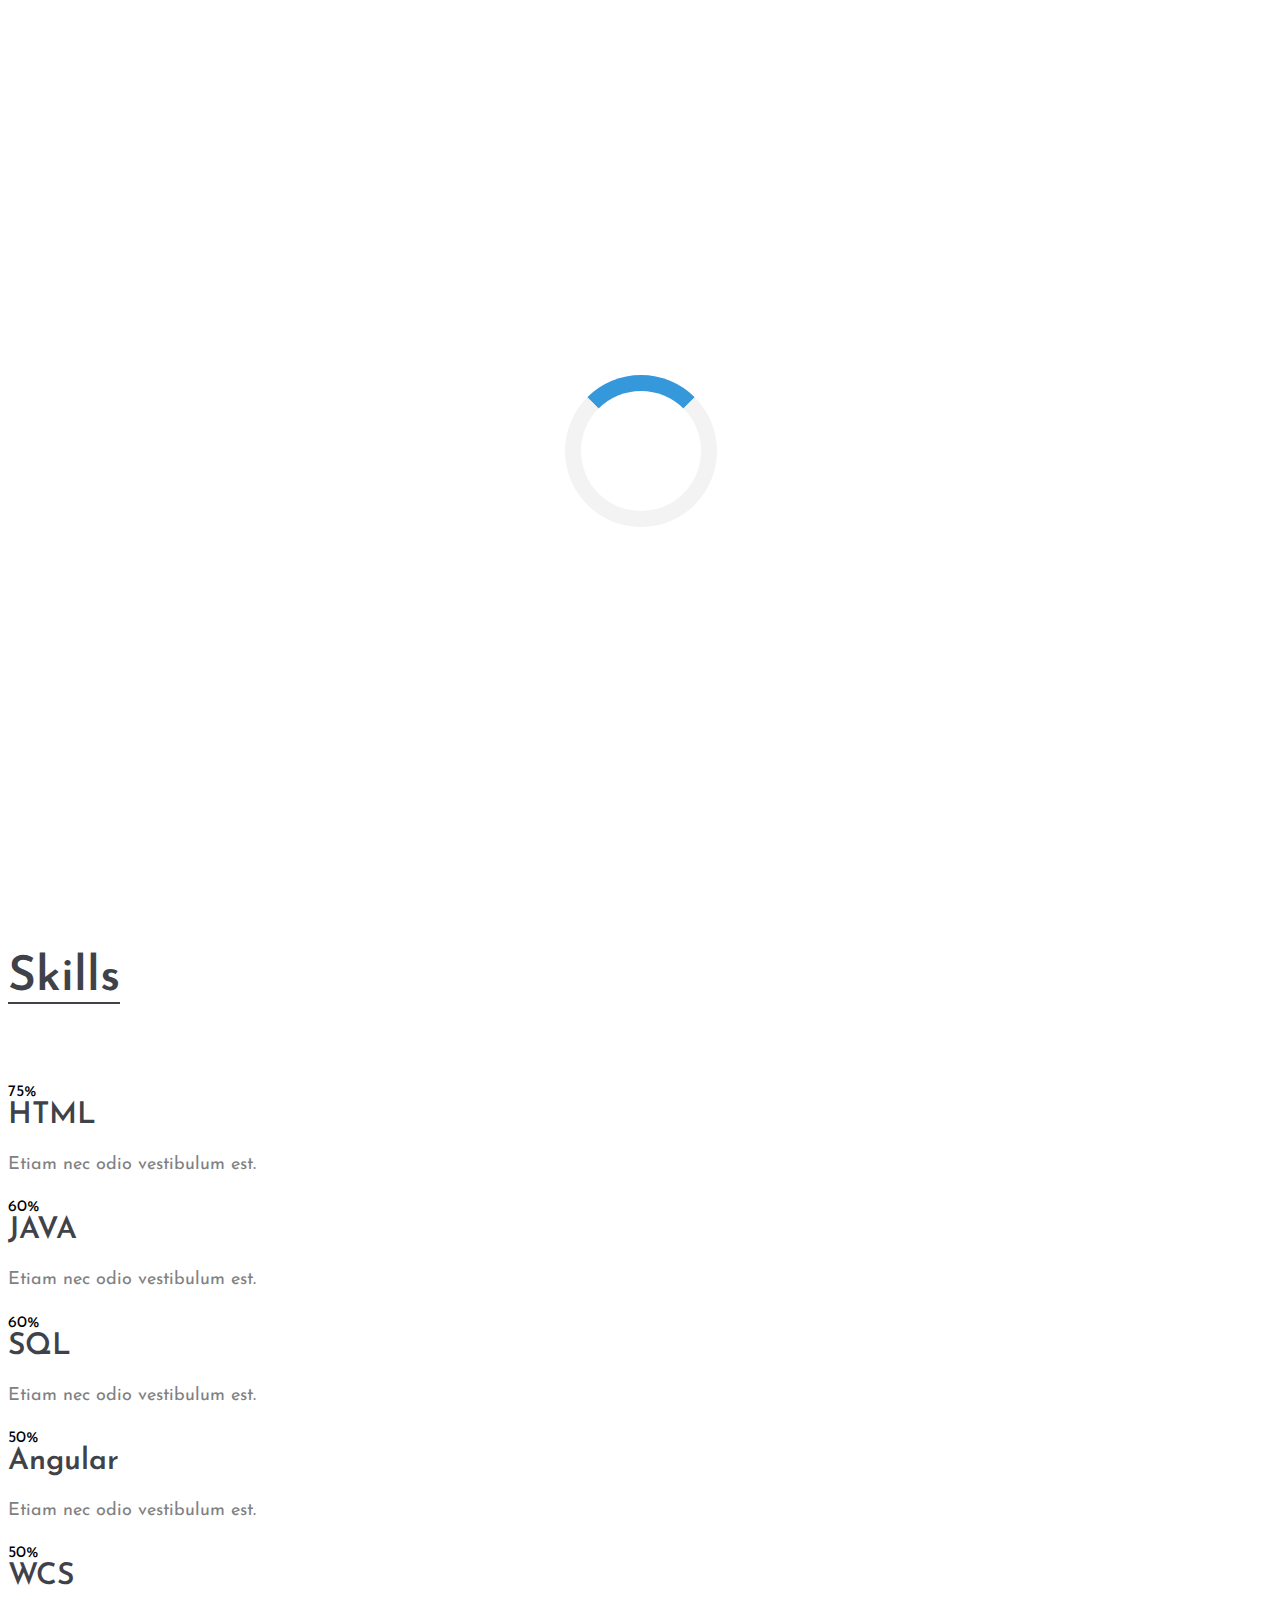
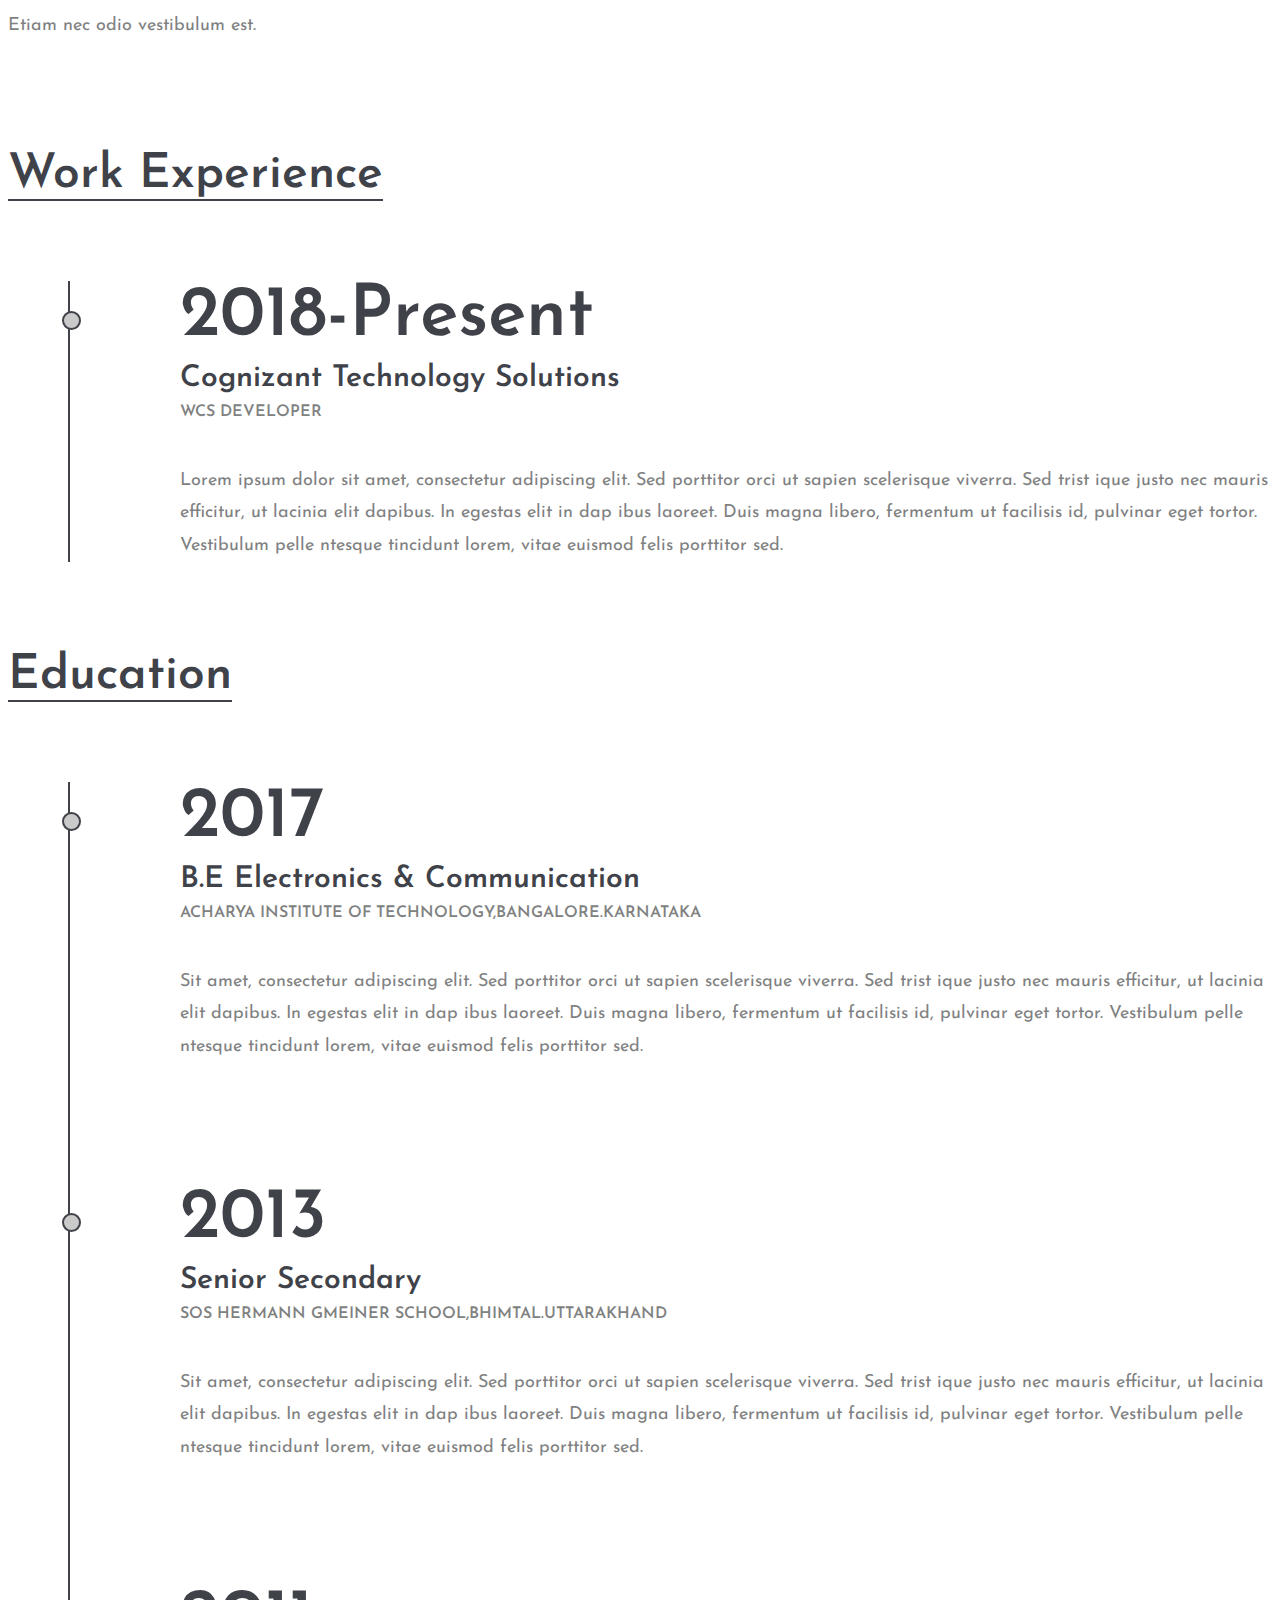
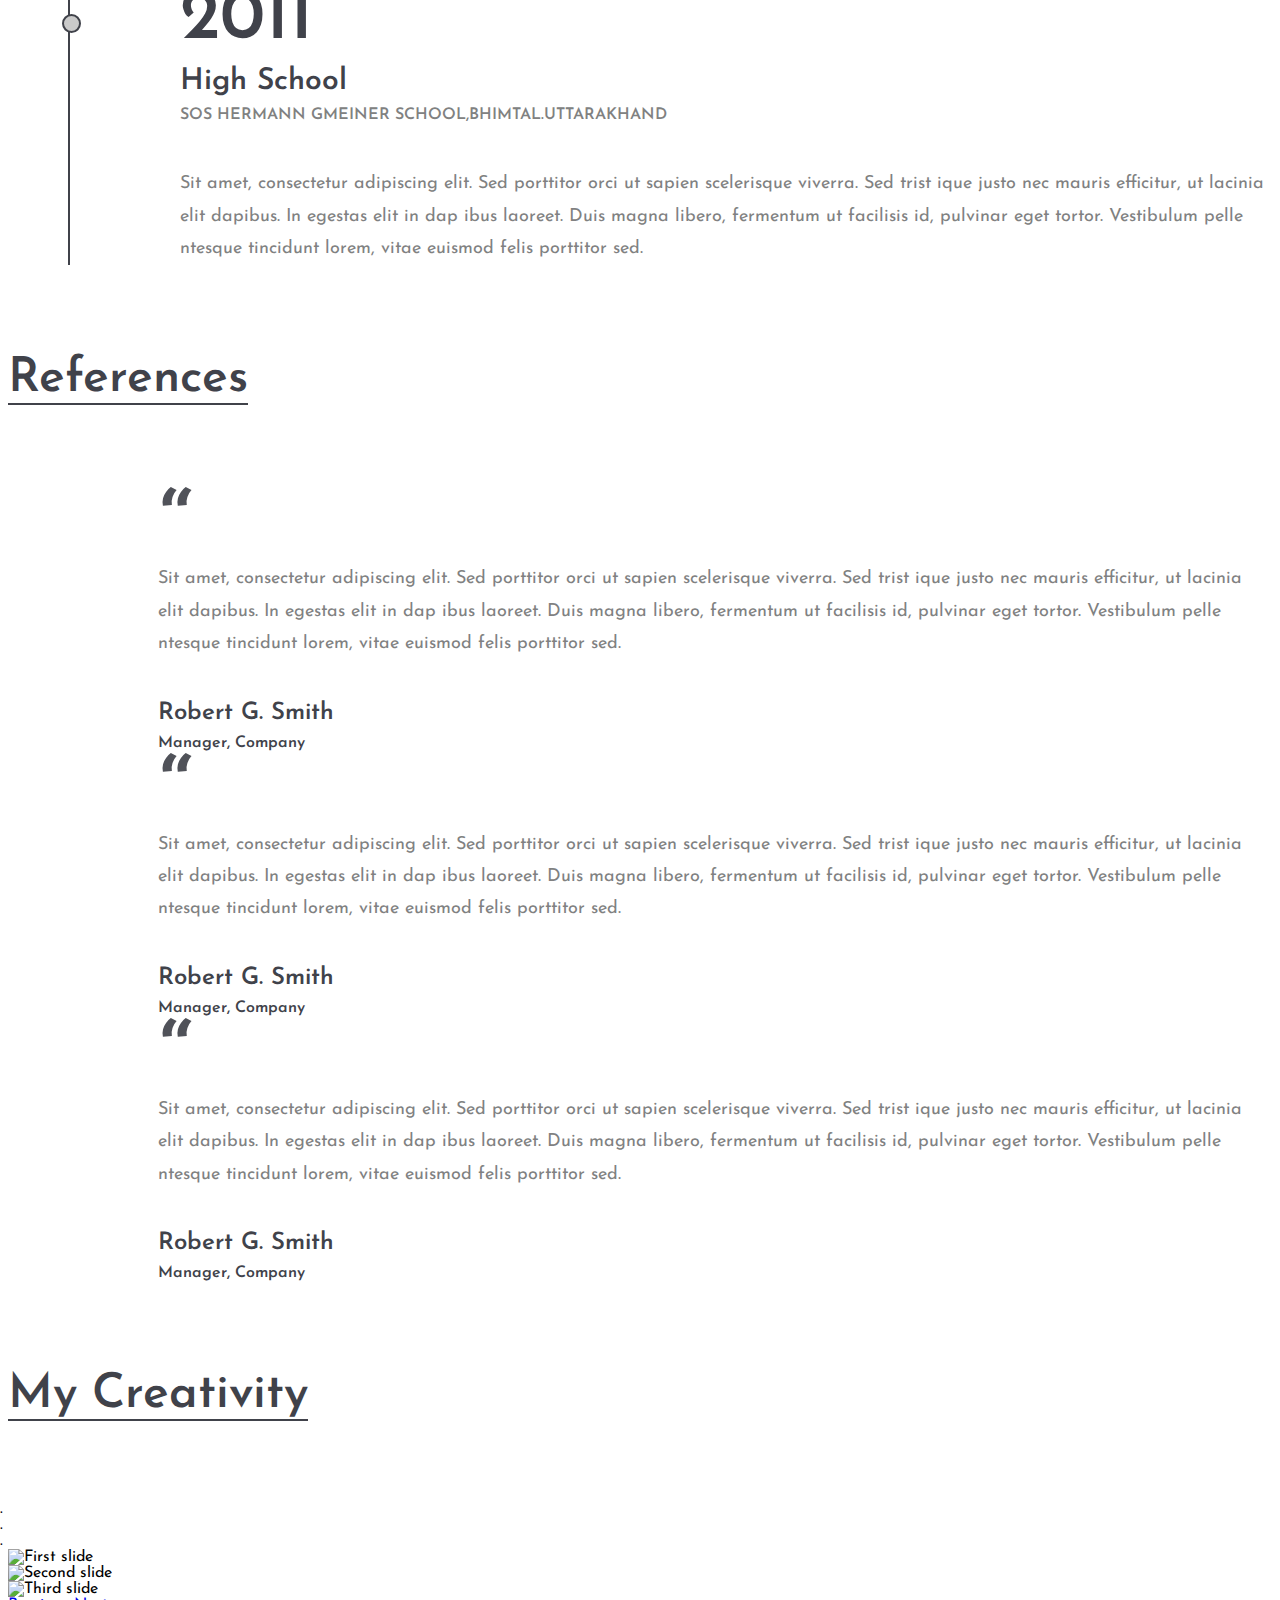
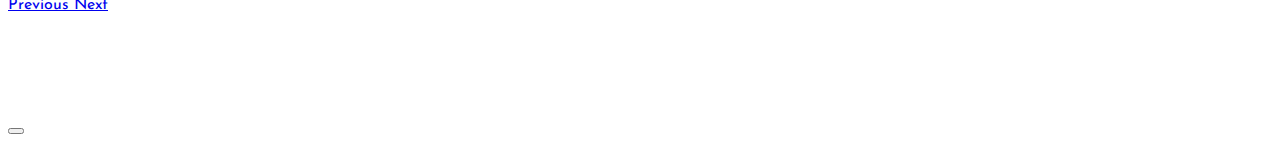
==== commit 9f66c378: "hi" ====
--- a/home2.html
+++ b/home2.html
@@ -267,17 +267,17 @@
 						  <div class="carousel-inner" role="listbox">
 							<!--First slide-->
 							<div class="carousel-item active">
-							  <img class="d-block w-100" src="https://scontent.cdninstagram.com/vp/bb5f4814442b3cc3f32ac1b3a2109091/5CD48349/t51.2885-15/sh0.08/e35/s640x640/33995786_160004111523011_1497458983613497344_n.jpg?_nc_ht=scontent.cdninstagram.com" alt="First slide">
+							  <img class="d-block " style="width: -webkit-fill-available" src="https://scontent.cdninstagram.com/vp/bb5f4814442b3cc3f32ac1b3a2109091/5CD48349/t51.2885-15/sh0.08/e35/s640x640/33995786_160004111523011_1497458983613497344_n.jpg?_nc_ht=scontent.cdninstagram.com" alt="First slide">
 							</div>
 							<!--/First slide-->
 							<!--Second slide-->
 							<div class="carousel-item">
-							  <img class="d-block w-100" src="https://scontent.cdninstagram.com/vp/6cf1d5f5374db5fafeb989bc53c27bec/5CC6512D/t51.2885-15/sh0.08/e35/s640x640/40517468_1813909731996158_8773725462681855906_n.jpg?_nc_ht=scontent.cdninstagram.com" alt="Second slide">
+							  <img class="d-block " style="width: -webkit-fill-available" src="https://scontent.cdninstagram.com/vp/6cf1d5f5374db5fafeb989bc53c27bec/5CC6512D/t51.2885-15/sh0.08/e35/s640x640/40517468_1813909731996158_8773725462681855906_n.jpg?_nc_ht=scontent.cdninstagram.com" alt="Second slide">
 							</div>
 							<!--/Second slide-->
 							<!--Third slide-->
 							<div class="carousel-item">
-							  <img class="d-block w-100" src="https://scontent.cdninstagram.com/vp/3867849893f24dcfbc37b0fbf5090b9d/5CCE8FEA/t51.2885-15/sh0.08/e35/s640x640/44822353_2164734000476685_4766241339445222028_n.jpg?_nc_ht=scontent.cdninstagram.com" alt="Third slide">
+							  <img class="d-block" style="width: -webkit-fill-available" src="https://scontent.cdninstagram.com/vp/3867849893f24dcfbc37b0fbf5090b9d/5CCE8FEA/t51.2885-15/sh0.08/e35/s640x640/44822353_2164734000476685_4766241339445222028_n.jpg?_nc_ht=scontent.cdninstagram.com" alt="Third slide">
 							</div>
 							<!--/Third slide-->
 						  </div>
@@ -300,37 +300,39 @@
 			</div>
 		</section>
 		
-		
-		
-		<br><br><br>
 	
-
-	<footer>
-		<nav class="navbar navbar-expand-lg navbar-dark bg-dark">
-			<div class="navbar-collapse collapse w-100 dual-collapse2 order-1 order-md-0">
-				<ul class="navbar-nav ml-auto text-center">
-					<li class="nav-item active">
-							<a class="nav-link" href="https://www.linkedin.com/in/namanjoshi/" target="_blank"><i class="fa fa-linkedin fa-2x " style="color:#125688"></i></a>
-					</li>
-				</ul>
-			</div>
-			<div class="mx-auto my-2 order-0 order-md-1 position-relative">
-				<button class="navbar-toggler" type="button" data-toggle="collapse" data-target=".dual-collapse2">
-					<span class="navbar-toggler-icon"></span>
-				</button>
-			</div>
-			<div class="navbar-collapse collapse w-100 dual-collapse2 order-2 order-md-2">
-				<ul class="navbar-nav mr-auto text-center">
-					   <li class="nav-item active">
-								<a class="nav-link" href="https://www.instagram.com/its_namanjoshi/" target="_blank"><i class="fa fa-instagram fa-2x" style="color:#fb3958"></i></a>
-						</li>
-						 <li class="nav-item">
-								<a class="nav-link" href="https://www.facebook.com/angelspridee" target="_blank"><i class="fa fa-facebook fa-2x" style="color:#3b5998"></i></a>
-					   </li>
-				</ul>
-			</div>
-		</nav>
-	</footer>
+	<section class="review-section spad pb-0" id="hob">
+		<div class="container-fluid">
+		<div class="col-xl-7 offset-xl-2">
+			<footer>
+					<nav class="navbar navbar-expand-lg navbar-dark bg-light">
+						<div class="navbar-collapse collapse w-100 dual-collapse2 order-1 order-md-0">
+							<ul class="navbar-nav ml-auto text-center">
+								<li class="nav-item active">
+										<a class="nav-link" href="https://www.linkedin.com/in/namanjoshi/" target="_blank"><i class="fa fa-linkedin fa-2x " style="color:#125688"></i></a>
+								</li>
+							</ul>
+						</div>
+						<div class="mx-auto my-2 order-0 order-md-1 position-relative">
+							<button class="navbar-toggler" type="button" data-toggle="collapse" data-target=".dual-collapse2">
+								<span class="navbar-toggler-icon"></span>
+							</button>
+						</div>
+						<div class="navbar-collapse collapse w-100 dual-collapse2 order-2 order-md-2">
+							<ul class="navbar-nav mr-auto text-center">
+								   <li class="nav-item active">
+											<a class="nav-link" href="https://www.instagram.com/its_namanjoshi/" target="_blank"><i class="fa fa-instagram fa-2x" style="color:#fb3958"></i></a>
+									</li>
+									 <li class="nav-item">
+											<a class="nav-link" href="https://www.facebook.com/angelspridee" target="_blank"><i class="fa fa-facebook fa-2x" style="color:#3b5998"></i></a>
+								   </li>
+							</ul>
+						</div>
+					</nav>
+				</footer>
+			</div>
+		</div>
+	</section>
 
 		 <!--====== Javascripts & Jquery ======-->
 	<script src="js/jquery-2.1.4.min.js"></script>
--- a/css/style.css
+++ b/css/style.css
@@ -1425,5 +1425,8 @@
 	.img1{
 		max-width:fit-content;
 	}
+	.w-100 {
+    width: -webkit-fill-available;
+}
 	
 }